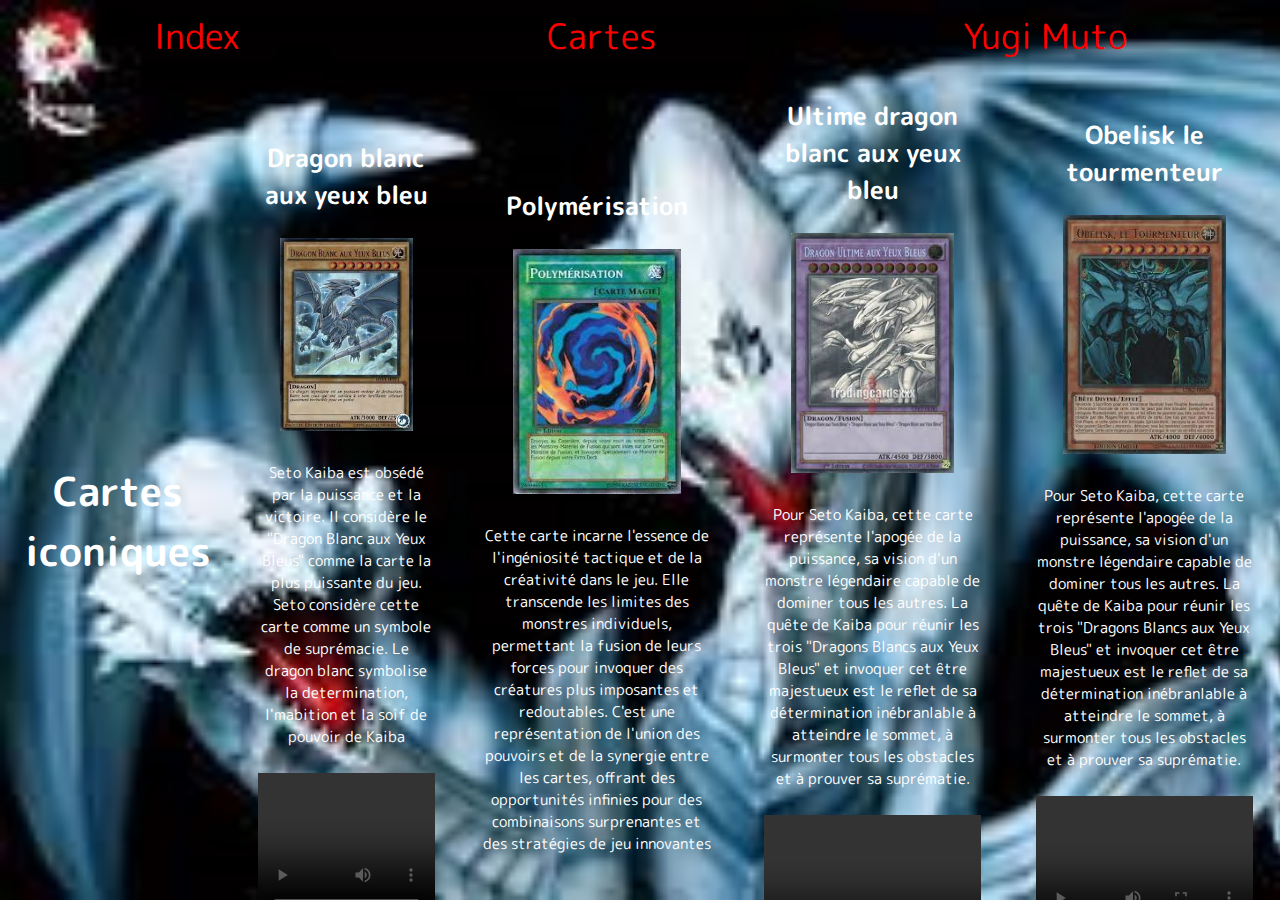
==== cartes.html @ 93021d64 "jeudi soir" ====
<!DOCTYPE html>
<html lang="en">

<head>
    <meta charset="UTF-8">
    <meta name="viewport" content="width=device-width, initial-scale=1.0">
    <title>Seto Kaiba</title>

    <link rel="stylesheet" href="fansite.css">
    <link rel="preconnect" href="https://fonts.googleapis.com">
    <link rel="preconnect" href="https://fonts.gstatic.com" crossorigin>
    <link href="https://fonts.googleapis.com/css2?family=M+PLUS+Rounded+1c:wght@800&display=swap" rel="stylesheet">
</head>

<body>
    <section class="bcg-image">
        <header>
            <section class="burger-menu">
                <input type="checkbox" id="hamburger">
                <label id="hamburger-logo" for="hamburger">☰</label>
                <nav>
                    <a href="">Index</a>
                    <a href="cartes.html">Cartes</a>
                    <a href="">Yugi Muto</a>
                    <!-- <a href=""></a> -->
                </nav>
            </section>
        </header>
        <main class="cartes">
            <h1>Cartes iconiques</h1>
            <section class="sect-dbb">
                <h2>Dragon blanc aux yeux bleu</h2>
                <img src="./images/dbl.jpg" alt="carte du dragon blanc aux yeux bleu">
                <p>Seto Kaiba est obsédé par la puissance et la victoire. Il considère le "Dragon Blanc aux Yeux Bleus"
                    comme la carte la plus puissante du jeu. Seto considère cette carte comme un symbole de suprémacie.
                    Le
                    dragon blanc symbolise la determination, l'mabition et la soif de pouvoir de Kaiba</p>
                <video controls autoplay mute loop>
                    <source src="./assets/bwd.mp4" type="video/mp4">
                    Votre navigateur ne supporte pas la lecture de vidéos HTML5.
                </video>
            </section>
            <section class="sect-poly">
                <h2>Polymérisation</h2>
                <img src="./images/poly.jpg" alt="carte polymérisation">
                <p>Cette carte incarne l'essence de l'ingéniosité tactique et de la créativité dans le jeu. Elle
                    transcende
                    les limites des monstres individuels, permettant la fusion de leurs forces pour invoquer des
                    créatures
                    plus imposantes et redoutables. C'est une représentation de l'union des pouvoirs et de la synergie
                    entre
                    les cartes, offrant des opportunités infinies pour des combinaisons surprenantes et des stratégies
                    de
                    jeu innovantes</p>
            </section>
            <section class="sect-ubdd">
                <h2>Ultime dragon blanc aux yeux bleu</h2>
                <img src="./images/ultimedbl.jpg" alt="carte de l'ultime dragon blanc aux yeux bleu">
                <p>Pour Seto Kaiba, cette carte représente l'apogée de la puissance, sa vision d'un monstre légendaire
                    capable de
                    dominer tous les autres. La quête de Kaiba pour réunir les trois "Dragons Blancs aux Yeux Bleus" et
                    invoquer cet être majestueux
                    est le reflet de sa détermination inébranlable à atteindre le sommet, à surmonter tous les obstacles
                    et
                    à prouver sa suprématie.</p>
                <video controls autoplay mute loop width="400">
                    <source src="./assets/ubwd.mp4" type="video/mp4">
                    Votre navigateur ne supporte pas la lecture de vidéos HTML5.
                </video>
            </section>
            <section class="sect-obelis">
                <h2>Obelisk le tourmenteur</h2>
                <img src="./images/obelisk.jpg" alt="carte d'Obelisk le tourmenteur'">
                <p>Pour Seto Kaiba, cette carte représente l'apogée de la puissance, sa vision d'un monstre légendaire
                    capable de
                    dominer tous les autres. La quête de Kaiba pour réunir les trois "Dragons Blancs aux Yeux Bleus" et
                    invoquer cet être majestueux
                    est le reflet de sa détermination inébranlable à atteindre le sommet, à surmonter tous les obstacles
                    et
                    à prouver sa suprématie.</p>
                <video controls autoplay mute loop width="400">
                    <source src="./assets/obelisk.mp4" type="video/mp4">
                    Votre navigateur ne supporte pas la lecture de vidéos HTML5.
                </video>
            </section>
        </main>
        <main class="grand-ecran">
            <section class="bottom1">
                <img src="./images/dblzoom.jpg" alt="tete de dragon">
            </section>
            <section class="up1">
                <img src="./images/fusion.jpg" alt="tete de dragon">
            </section>
            <section class="bottom2">
                <img src="./images/dblzoom.jpg" alt="tete de dragon">
            </section>
            <section class="empty1"></section>
            <section class="bottom3">
                <img src="./images/dblzoom.jpg" alt="tete de dragon">
            </section>
            <section class="empty2"></section>
        </main>
        <footer>
            <a href="https://kaiba-corp.forumactif.fr/">Sites amis</a>
            <a href="https://twitter.com/official_kaiba?lang=fr">Twitter</a>
            <a href="contact.html">Contact</a>
        </footer>
    </section>
</body>

</html>
---- fansite.css ----
* {
  margin: 0;
  padding: 0;
  box-sizing: border-box;
}

html,
body {
  height: 100%;
  font-family: "M PLUS Rounded 1c", sans-serif;
}

body .bcg-image {
  height: 100%;
  background-color: rgb(75, 69, 69);
  background-image: url(./images/dragon.jpg);
  background-repeat: no-repeat;
  background-size: cover;
}

body .bcg-image header {
  display: inline;
}

body .bcg-image header .burger-menu {
  position: fixed;
  width: 0px;
}

#hamburger {
  display: none;
}

#hamburger-logo {
  cursor: pointer;
  background: black;
  width: 130px;
  display: block;
  color: white;
  text-align: right;
  transform: translateX(-100px);
  padding: 10px;
}

body .bcg-image header .burger-menu nav {
  background: black;
  overflow: hidden;
  width: 80px;
  transform: translateX(-80px);
}

#hamburger-logo,
nav {
  transition: 0.7s;
}

#hamburger:checked~#hamburger-logo,
#hamburger:checked~nav {
  transform: translate(0px);
}

body .bcg-image header .burger-menu nav a {
  color: white;
  text-decoration: none;
  padding: 10px;
}

body .bcg-image header .burger-menu nav a:hover {
  background: #444;
}

body .bcg-image main {
  min-height: 90%;
  display: grid;
  grid-template-rows: 1fr 1fr;
  width: 100%;
  color: black;
}

body .bcg-image .grand-ecran {
  display: none;
}

body .bcg-image main h1 {
  font-size: 40px;
  align-self: flex-end;
  justify-self: center;
}

body .bcg-image main p {
  font-size: 30px;
  justify-self: center;
}

body .bcg-image footer {
  display: flex;
  justify-content: space-around;
  margin-top: 20px;
}

body .bcg-image footer a {
  text-decoration: none;
  color: white;
}

@media screen and (min-width: 620px) and (max-width: 1200px) {
  body .bcg-image {
    background-image: url(./images/bcgDragon-Kaiba3.png);
  }

  body .bcg-image main {
    width: 100%;
    display: flex;
    justify-content: center;
    align-items: center;
  }

  body .bcg-image main h1 {
    font-size: 60px;
    align-self: auto;
    display: inline-block;
  }

  body .bcg-image main p {
    font-size: 50px;
    display: inline-block;
  }

  body .bcg-image footer a {
    text-decoration: none;
    color: black;
  }

  body .bcg-image footer a {
    font-size: 25px;
  }
}

@media screen and (min-width: 1200px) {
  body .bcg-image {
    background-image: url(./images/3dragon.jpg);
  }

  body .bcg-image header .burger-menu {
    width: 100%;
    position: relative;
  }

  #hamburger-logo {
    display: none;
  }

  body .bcg-image header .burger-menu nav {
    background: none;
    width: 100%;
    transform: translateX(0);
    display: flex;
    justify-content: space-around;
  }

  body .bcg-image header .burger-menu nav a {
    color: red;
    font-size: 35px;
  }

  body .bcg-image main {
    width: 100%;
    min-height: 80%;
    display: flex;
    justify-content: center;
    align-items: center;
    color: red;
  }

  body .bcg-image main h1 {
    font-size: 80px;
    align-self: auto;
    display: inline-block;
  }

  body .bcg-image main p {
    font-size: 70px;
    display: inline-block;
  }

  body .bcg-image footer a {
    min-height: 10%;
    color: red;
    font-size: 35px;
  }
}

/* Mise en page CSS pour cartes.html. */

body .bcg-image {
  overflow: auto;
}

body .bcg-image .cartes {
  text-align: center;
  color: white;
}

body .bcg-image .cartes h1 {
  font-size: 40px;
  padding: 25px;
}

body .bcg-image .cartes h2 {
  font-size: 25px;
  padding: 25px;
}

body .bcg-image .cartes img {
  width: 60%;
  margin: auto;
}

body .bcg-image .cartes video {
  margin: auto;
  width: 80%;
}

body .bcg-image .cartes p {
  font-size: 15px;
  padding: 25px;
}

@media screen and (min-width: 620px) and (max-width: 1200px) {
  body .bcg-image .cartes {
    display: none;
  }

  body .bcg-image .grand-ecran {
    margin-top: 3%;
    display: grid;
    grid-template-columns: 1fr 1fr 1fr;
    grid-template-rows: 1fr 1fr;
    grid-template-areas:
      "bottom1 up1 bottom2"
      "empty1 bottom3 empty2";
  }

  /* body .bcg-image .grand-ecran .bottom1 {
    grid-area: bottom1;
    width: 0;
    height: 0;
    border-left: 150px solid transparent;
    border-right: 150px solid transparent;
    border-top: 300px solid black;
    transform: translateX(150px);
  } */

  body .bcg-image .grand-ecran .bottom1 {
    grid-area: bottom1;
    width: 100%;
    height: 100%;
    clip-path: polygon(0% 50%, 100% 50%, 50% 100%);
    justify-self: flex-end;
    align-self: flex-end;
    transform: translateX(50%);
  }

  body .bcg-image .grand-ecran .bottom1 img {
    width: 100%;
    height: 100%;
    transform: translateY(40%);
  }
  
  body .bcg-image .grand-ecran .up1 {
    grid-area: up1;
    width: 100%;
    height: 100%;
    clip-path: polygon(50% 50%, 0% 100%, 100% 100%);
    justify-self: flex-end;
    align-self: flex-end;
  }
  body .bcg-image .grand-ecran .up1 img {
    width: 100%;
    height: 100%;
    transform: translateY(50%);
  }
  
  body .bcg-image .grand-ecran .bottom2 {
    grid-area: bottom2;
    width: 100%;
    height: 100%;
    clip-path: polygon(0% 50%, 100% 50%, 50% 100%);
    justify-self: flex-end;
    overflow: hidden;
    align-self: flex-end;
    transform: translateX(-50%);
  }

  body .bcg-image .grand-ecran .bottom2 img {
    width: 100%;
    height: 100%;
    transform: translateY(50%);
  }
  
  body .bcg-image .grand-ecran .empty1 {
    grid-area: empty1;
  }
  
  body .bcg-image .grand-ecran .bottom3 img {
    grid-area: bottom3;
    width: 100%;
    height: 100%;
    clip-path: polygon(0% 0%, 100% 0%, 50% 50%);
    justify-self: flex-end;
    overflow: hidden;
  }

  body .bcg-image .grand-ecran .bottom3 img {
    width: 100%;
    height: 100%;
  }
  
  body .bcg-image .grand-ecran .empty2 {
    grid-area: empty2;
  }
}
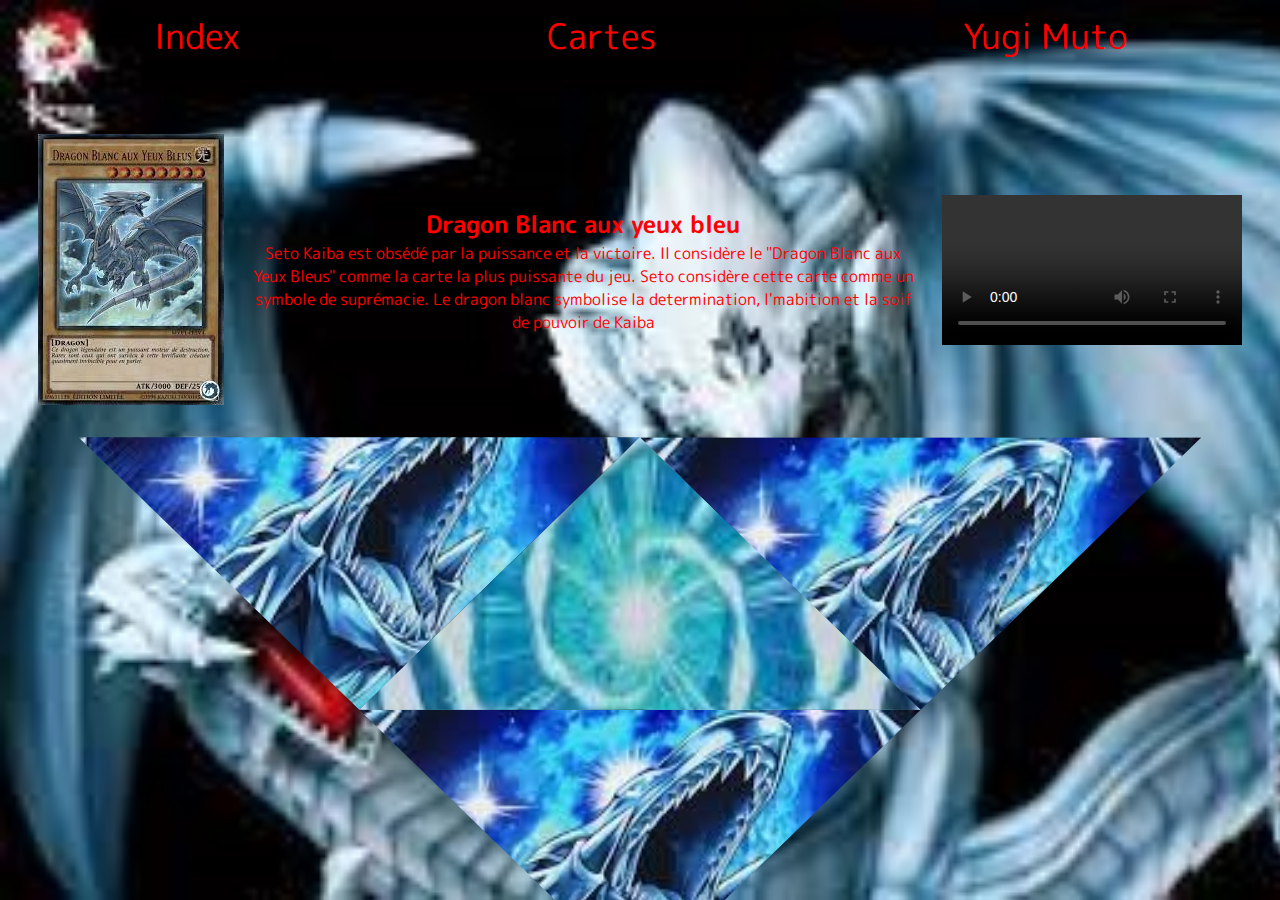
==== commit 3b525966: "fin de semaine" ====
--- a/cartes.html
+++ b/cartes.html
@@ -19,86 +19,161 @@
                 <input type="checkbox" id="hamburger">
                 <label id="hamburger-logo" for="hamburger">☰</label>
                 <nav>
-                    <a href="">Index</a>
+                    <a href="index.html">Index</a>
                     <a href="cartes.html">Cartes</a>
-                    <a href="">Yugi Muto</a>
+                    <a href="yugi.html">Yugi Muto</a>
                     <!-- <a href=""></a> -->
                 </nav>
             </section>
         </header>
-        <main class="cartes">
-            <h1>Cartes iconiques</h1>
-            <section class="sect-dbb">
-                <h2>Dragon blanc aux yeux bleu</h2>
-                <img src="./images/dbl.jpg" alt="carte du dragon blanc aux yeux bleu">
-                <p>Seto Kaiba est obsédé par la puissance et la victoire. Il considère le "Dragon Blanc aux Yeux Bleus"
-                    comme la carte la plus puissante du jeu. Seto considère cette carte comme un symbole de suprémacie.
-                    Le
-                    dragon blanc symbolise la determination, l'mabition et la soif de pouvoir de Kaiba</p>
-                <video controls autoplay mute loop>
-                    <source src="./assets/bwd.mp4" type="video/mp4">
-                    Votre navigateur ne supporte pas la lecture de vidéos HTML5.
-                </video>
+        <main>
+            <section class="petit-ecran">
+                <h1>Cartes iconiques</h1>
+                <section class="sect-dbb">
+                    <h2>Dragon blanc aux yeux bleu</h2>
+                    <img src="./images/dbl.jpg" alt="carte du dragon blanc aux yeux bleu">
+                    <p>Seto Kaiba est obsédé par la puissance et la victoire. Il considère le "Dragon Blanc aux Yeux
+                        Bleus"
+                        comme la carte la plus puissante du jeu. Seto considère cette carte comme un symbole de
+                        suprémacie.
+                        Le
+                        dragon blanc symbolise la determination, l'mabition et la soif de pouvoir de Kaiba</p>
+                    <video controls autoplay mute loop>
+                        <source src="./assets/bwd.mp4" type="video/mp4">
+                        Votre navigateur ne supporte pas la lecture de vidéos HTML5.
+                    </video>
+                </section>
+                <section class="sect-poly">
+                    <h2>Polymérisation</h2>
+                    <img src="./images/poly.jpg" alt="carte polymérisation">
+                    <p>Cette carte incarne l'essence de l'ingéniosité tactique et de la créativité dans le jeu. Elle
+                        transcende
+                        les limites des monstres individuels, permettant la fusion de leurs forces pour invoquer des
+                        créatures
+                        plus imposantes et redoutables. C'est une représentation de l'union des pouvoirs et de la
+                        synergie
+                        entre
+                        les cartes, offrant des opportunités infinies pour des combinaisons surprenantes et des
+                        stratégies
+                        de
+                        jeu innovantes</p>
+                </section>
+                <section class="sect-ubdd">
+                    <h2>Ultime dragon blanc aux yeux bleu</h2>
+                    <img src="./images/ultimedbl.jpg" alt="carte de l'ultime dragon blanc aux yeux bleu">
+                    <p>Pour Seto Kaiba, cette carte représente l'apogée de la puissance, sa vision d'un monstre
+                        légendaire
+                        capable de
+                        dominer tous les autres. La quête de Kaiba pour réunir les trois "Dragons Blancs aux Yeux Bleus"
+                        et
+                        invoquer cet être majestueux
+                        est le reflet de sa détermination inébranlable à atteindre le sommet, à surmonter tous les
+                        obstacles
+                        et
+                        à prouver sa suprématie.</p>
+                    <video controls autoplay mute loop width="400">
+                        <source src="./assets/ubwd.mp4" type="video/mp4">
+                        Votre navigateur ne supporte pas la lecture de vidéos HTML5.
+                    </video>
+                </section>
+                <section class="sect-obelis">
+                    <h2>Obelisk le tourmenteur</h2>
+                    <img src="./images/obelisk.jpg" alt="carte d'Obelisk le tourmenteur'">
+                    <p>Pour Seto Kaiba, cette carte représente l'apogée de la puissance, sa vision d'un monstre
+                        légendaire
+                        capable de
+                        dominer tous les autres. La quête de Kaiba pour réunir les trois "Dragons Blancs aux Yeux Bleus"
+                        et
+                        invoquer cet être majestueux
+                        est le reflet de sa détermination inébranlable à atteindre le sommet, à surmonter tous les
+                        obstacles
+                        et
+                        à prouver sa suprématie.</p>
+                    <video controls autoplay mute loop width="400">
+                        <source src="./assets/obelisk.mp4" type="video/mp4">
+                        Votre navigateur ne supporte pas la lecture de vidéos HTML5.
+                    </video>
+                </section>
             </section>
-            <section class="sect-poly">
-                <h2>Polymérisation</h2>
-                <img src="./images/poly.jpg" alt="carte polymérisation">
-                <p>Cette carte incarne l'essence de l'ingéniosité tactique et de la créativité dans le jeu. Elle
-                    transcende
-                    les limites des monstres individuels, permettant la fusion de leurs forces pour invoquer des
-                    créatures
-                    plus imposantes et redoutables. C'est une représentation de l'union des pouvoirs et de la synergie
-                    entre
-                    les cartes, offrant des opportunités infinies pour des combinaisons surprenantes et des stratégies
-                    de
-                    jeu innovantes</p>
+            <section class="grand-ecran">
+                <section class="grand">
+                    <img src="./images/dbl.jpg" alt="carte du dragon blanc aux yeux bleu">
+                    <article class="grand-ecrit">
+                        <h2>Dragon Blanc aux yeux bleu</h2>
+                        <p>Seto Kaiba est obsédé par la puissance et la victoire. Il considère le "Dragon Blanc aux Yeux
+                            Bleus"
+                            comme la carte la plus puissante du jeu. Seto considère cette carte comme un symbole de
+                            suprémacie.
+                            Le
+                            dragon blanc symbolise la determination, l'mabition et la soif de pouvoir de Kaiba</p>
+                    </article>
+                    <video controls autoplay mute loop>
+                        <source src="./assets/bwd.mp4" type="video/mp4">
+                        Votre navigateur ne supporte pas la lecture de vidéos HTML5.
+                    </video>
+                </section>
+                <section class="triangle">
+                    <section class="bottom1">
+                        <img src="./images/dblzoom.jpg" alt="tete de dragon">
+                    </section>
+                    <section class="up1">
+                        <img src="./images/fusion.jpg" alt="tete de dragon">
+                    </section>
+                    <section class="bottom2">
+                        <img src="./images/dblzoom.jpg" alt="tete de dragon">
+                    </section>
+                    <section class="empty1"></section>
+                    <section class="bottom3">
+                        <img src="./images/dblzoom.jpg" alt="tete de dragon">
+                    </section>
+                    <section class="empty2"></section>
+                </section>
+                <section class="full-triangle">
+                    <img src="./images/3dragonbis.jpg" alt="3 tete de dragon">
+                </section>
+                <section class="grand">
+                    <img src="./images/ultimedbl.jpg" alt="carte de l'ultime dragon blanc aux yeux bleu">
+                    <article class="grand-ecrit">
+                        <h2>Ultime dragon blanc aux yeux bleu</h2>
+                        <p>Pour Seto Kaiba, cette carte représente l'apogée de la puissance, sa vision d'un monstre
+                            légendaire
+                            capable de
+                            dominer tous les autres. La quête de Kaiba pour réunir les trois "Dragons Blancs aux Yeux
+                            Bleus"
+                            et
+                            invoquer cet être majestueux
+                            est le reflet de sa détermination inébranlable à atteindre le sommet, à surmonter tous les
+                            obstacles
+                            et
+                            à prouver sa suprématie.</p>
+                    </article>
+                    <video controls autoplay mute loop width="400">
+                        <source src="./assets/ubwd.mp4" type="video/mp4">
+                        Votre navigateur ne supporte pas la lecture de vidéos HTML5.
+                    </video>
+                </section>
+                <section class="grand">
+                    <img src="./images/obelisk.jpg" alt="carte d'Obelisk le tourmenteur'">
+                    <article class="grand-ecrit">
+                        <h2>Obelisk le tourmenteur</h2>
+                        <p>Pour Seto Kaiba, cette carte représente l'apogée de la puissance, sa vision d'un monstre
+                            légendaire
+                            capable de
+                            dominer tous les autres. La quête de Kaiba pour réunir les trois "Dragons Blancs aux Yeux
+                            Bleus"
+                            et
+                            invoquer cet être majestueux
+                            est le reflet de sa détermination inébranlable à atteindre le sommet, à surmonter tous les
+                            obstacles
+                            et
+                            à prouver sa suprématie.</p>
+                    </article>
+                    <video controls autoplay mute loop width="400">
+                        <source src="./assets/obelisk.mp4" type="video/mp4">
+                        Votre navigateur ne supporte pas la lecture de vidéos HTML5.
+                    </video>
+                </section>
             </section>
-            <section class="sect-ubdd">
-                <h2>Ultime dragon blanc aux yeux bleu</h2>
-                <img src="./images/ultimedbl.jpg" alt="carte de l'ultime dragon blanc aux yeux bleu">
-                <p>Pour Seto Kaiba, cette carte représente l'apogée de la puissance, sa vision d'un monstre légendaire
-                    capable de
-                    dominer tous les autres. La quête de Kaiba pour réunir les trois "Dragons Blancs aux Yeux Bleus" et
-                    invoquer cet être majestueux
-                    est le reflet de sa détermination inébranlable à atteindre le sommet, à surmonter tous les obstacles
-                    et
-                    à prouver sa suprématie.</p>
-                <video controls autoplay mute loop width="400">
-                    <source src="./assets/ubwd.mp4" type="video/mp4">
-                    Votre navigateur ne supporte pas la lecture de vidéos HTML5.
-                </video>
-            </section>
-            <section class="sect-obelis">
-                <h2>Obelisk le tourmenteur</h2>
-                <img src="./images/obelisk.jpg" alt="carte d'Obelisk le tourmenteur'">
-                <p>Pour Seto Kaiba, cette carte représente l'apogée de la puissance, sa vision d'un monstre légendaire
-                    capable de
-                    dominer tous les autres. La quête de Kaiba pour réunir les trois "Dragons Blancs aux Yeux Bleus" et
-                    invoquer cet être majestueux
-                    est le reflet de sa détermination inébranlable à atteindre le sommet, à surmonter tous les obstacles
-                    et
-                    à prouver sa suprématie.</p>
-                <video controls autoplay mute loop width="400">
-                    <source src="./assets/obelisk.mp4" type="video/mp4">
-                    Votre navigateur ne supporte pas la lecture de vidéos HTML5.
-                </video>
-            </section>
-        </main>
-        <main class="grand-ecran">
-            <section class="bottom1">
-                <img src="./images/dblzoom.jpg" alt="tete de dragon">
-            </section>
-            <section class="up1">
-                <img src="./images/fusion.jpg" alt="tete de dragon">
-            </section>
-            <section class="bottom2">
-                <img src="./images/dblzoom.jpg" alt="tete de dragon">
-            </section>
-            <section class="empty1"></section>
-            <section class="bottom3">
-                <img src="./images/dblzoom.jpg" alt="tete de dragon">
-            </section>
-            <section class="empty2"></section>
         </main>
         <footer>
             <a href="https://kaiba-corp.forumactif.fr/">Sites amis</a>
--- a/fansite.css
+++ b/fansite.css
@@ -4,8 +4,7 @@
   box-sizing: border-box;
 }
 
-html,
-body {
+html {
   height: 100%;
   font-family: "M PLUS Rounded 1c", sans-serif;
 }
@@ -54,8 +53,8 @@
   transition: 0.7s;
 }
 
-#hamburger:checked~#hamburger-logo,
-#hamburger:checked~nav {
+#hamburger:checked ~ #hamburger-logo,
+#hamburger:checked ~ nav {
   transform: translate(0px);
 }
 
@@ -201,38 +200,85 @@
   color: white;
 }
 
-body .bcg-image .cartes h1 {
+body .bcg-image main .petit-ecran h1 {
   font-size: 40px;
   padding: 25px;
 }
 
-body .bcg-image .cartes h2 {
+body .bcg-image main .petit-ecran h2 {
   font-size: 25px;
   padding: 25px;
 }
 
-body .bcg-image .cartes img {
+body .bcg-image main .petit-ecran img {
   width: 60%;
   margin: auto;
 }
 
-body .bcg-image .cartes video {
+body .bcg-image main .petit-ecran video {
   margin: auto;
   width: 80%;
 }
 
-body .bcg-image .cartes p {
+body .bcg-image main .petit-ecran p {
   font-size: 15px;
   padding: 25px;
 }
 
-@media screen and (min-width: 620px) and (max-width: 1200px) {
-  body .bcg-image .cartes {
+@media screen and (min-width: 620px) {
+  body .bcg-image header .burger-menu {
+    width: 100%;
+    position: relative;
+  }
+
+  #hamburger-logo {
     display: none;
   }
 
-  body .bcg-image .grand-ecran {
-    margin-top: 3%;
+  body .bcg-image header .burger-menu nav {
+    background: none;
+    width: 100%;
+    transform: translateX(0);
+    display: flex;
+    justify-content: space-around;
+  }
+
+  body .bcg-image header .burger-menu nav a {
+    color: red;
+    font-size: 35px;
+  }
+  body .bcg-image main .petit-ecran {
+    display: none;
+  }
+
+  body .bcg-image main .grand-ecran {
+    display: block;
+    margin: 3%;
+  }
+  body .bcg-image main .grand-ecran .grand {
+    display: flex;
+    justify-content: space-between;
+    align-items: center;
+    text-align: center;
+    margin-top: 2%;
+  }
+
+  body .bcg-image main .grand-ecran .grand .grand-ecrit {
+    padding: 0% 2%;
+  }
+
+  body .bcg-image main .grand-ecran .grand .grand-ecrit p {
+    font-size: 16px;
+  }
+
+  body .bcg-image main .grand-ecran .grand video {
+    width: 30%;
+    max-width: 40%;
+  }
+
+  body .bcg-image main .grand-ecran .triangle {
+    cursor: pointer;
+    margin: -20%;
     display: grid;
     grid-template-columns: 1fr 1fr 1fr;
     grid-template-rows: 1fr 1fr;
@@ -240,18 +286,7 @@
       "bottom1 up1 bottom2"
       "empty1 bottom3 empty2";
   }
-
-  /* body .bcg-image .grand-ecran .bottom1 {
-    grid-area: bottom1;
-    width: 0;
-    height: 0;
-    border-left: 150px solid transparent;
-    border-right: 150px solid transparent;
-    border-top: 300px solid black;
-    transform: translateX(150px);
-  } */
-
-  body .bcg-image .grand-ecran .bottom1 {
+  body .bcg-image main .grand-ecran .triangle .bottom1 {
     grid-area: bottom1;
     width: 100%;
     height: 100%;
@@ -261,13 +296,13 @@
     transform: translateX(50%);
   }
 
-  body .bcg-image .grand-ecran .bottom1 img {
+  body .bcg-image main .grand-ecran .triangle .bottom1 img {
     width: 100%;
     height: 100%;
     transform: translateY(40%);
   }
-  
-  body .bcg-image .grand-ecran .up1 {
+
+  body .bcg-image main .grand-ecran .up1 {
     grid-area: up1;
     width: 100%;
     height: 100%;
@@ -275,13 +310,13 @@
     justify-self: flex-end;
     align-self: flex-end;
   }
-  body .bcg-image .grand-ecran .up1 img {
+  body .bcg-image main .grand-ecran .up1 img {
     width: 100%;
     height: 100%;
     transform: translateY(50%);
   }
-  
-  body .bcg-image .grand-ecran .bottom2 {
+
+  body .bcg-image main .grand-ecran .triangle .bottom2 {
     grid-area: bottom2;
     width: 100%;
     height: 100%;
@@ -292,17 +327,17 @@
     transform: translateX(-50%);
   }
 
-  body .bcg-image .grand-ecran .bottom2 img {
+  body .bcg-image main .grand-ecran .triangle .bottom2 img {
     width: 100%;
     height: 100%;
     transform: translateY(50%);
   }
-  
-  body .bcg-image .grand-ecran .empty1 {
+
+  body .bcg-image main .grand-ecran .triangle .empty1 {
     grid-area: empty1;
   }
-  
-  body .bcg-image .grand-ecran .bottom3 img {
+
+  body .bcg-image main .grand-ecran .triangle .bottom3 img {
     grid-area: bottom3;
     width: 100%;
     height: 100%;
@@ -311,12 +346,108 @@
     overflow: hidden;
   }
 
-  body .bcg-image .grand-ecran .bottom3 img {
-    width: 100%;
-    height: 100%;
-  }
-  
-  body .bcg-image .grand-ecran .empty2 {
+  body .bcg-image main .grand-ecran .triangle .bottom3 img {
+    width: 100%;
+    height: 100%;
+  }
+
+  body .bcg-image main .grand-ecran .triangle .empty2 {
     grid-area: empty2;
   }
-}+
+  body .bcg-image main .grand-ecran .triangle:hover {
+    opacity: 0;
+    visibility: hidden;
+    transition: opacity 1s ease-in-out, visibility 1s ease-in-out;
+  }
+
+  body .bcg-image main .grand-ecran .full-triangle {
+    margin: auto;
+    margin-bottom: -50%;
+    width: 100%;
+    height: 100%;
+    opacity: 1;
+    visibility: hidden;
+    clip-path: polygon(50% 0%, 0% 40%, 0% 85%, 50% 100%, 100% 85%, 100% 40%);
+    transform: translateY(-100%);
+  }
+
+  body .bcg-image main .grand-ecran .full-triangle img {
+    width: 100%;
+    height: 100%;
+  }
+  body .bcg-image main .grand-ecran .triangle:hover ~ .full-triangle {
+    opacity: 1;
+    visibility: visible;
+    transition: opacity 1s ease-in-out, visibility 0.3s ease-in-out;
+  }
+}
+
+/* Mise en page CSS pour yugi.html. */
+body {
+  height: 100%;
+  display: flex;
+  flex-direction: column;
+  align-items: center;
+  overflow: auto;
+}
+
+body .yugi {
+  width: 80%;
+  clip-path: polygon(50% 0%, 0% 25%, 0% 75%, 50% 100%, 100% 75%, 100% 25%);
+}
+
+body .yugi img {
+  width: 100%;
+  height: 100%;
+}
+
+body .pegasus {
+  width: 80%;
+  clip-path: polygon(
+    50% 0%,
+    69% 25%,
+    98% 35%,
+    81% 64%,
+    83% 100%,
+    50% 84%,
+    15% 100%,
+    20% 61%,
+    2% 35%,
+    29% 25%
+  );
+}
+
+body .pegasus img {
+  width: 100%;
+  height: 100%;
+}
+body .dartz {
+  width: 80%;
+  clip-path: polygon(
+    50% 0%,
+    89% 8%,
+    100% 33%,
+    100% 70%,
+    89% 94%,
+    50% 100%,
+    33% 77%,
+    0 87%,
+    0 17%,
+    29% 23%
+  );
+}
+body .dartz img {
+  width: 100%;
+  height: 100%;
+}
+
+body .noah {
+  width: 80%;
+  clip-path: polygon(50% 0%, 100% 50%, 50% 100%, 0% 50%);
+}
+
+body .noah img {
+  width: 100%;
+  height: 100%;
+}
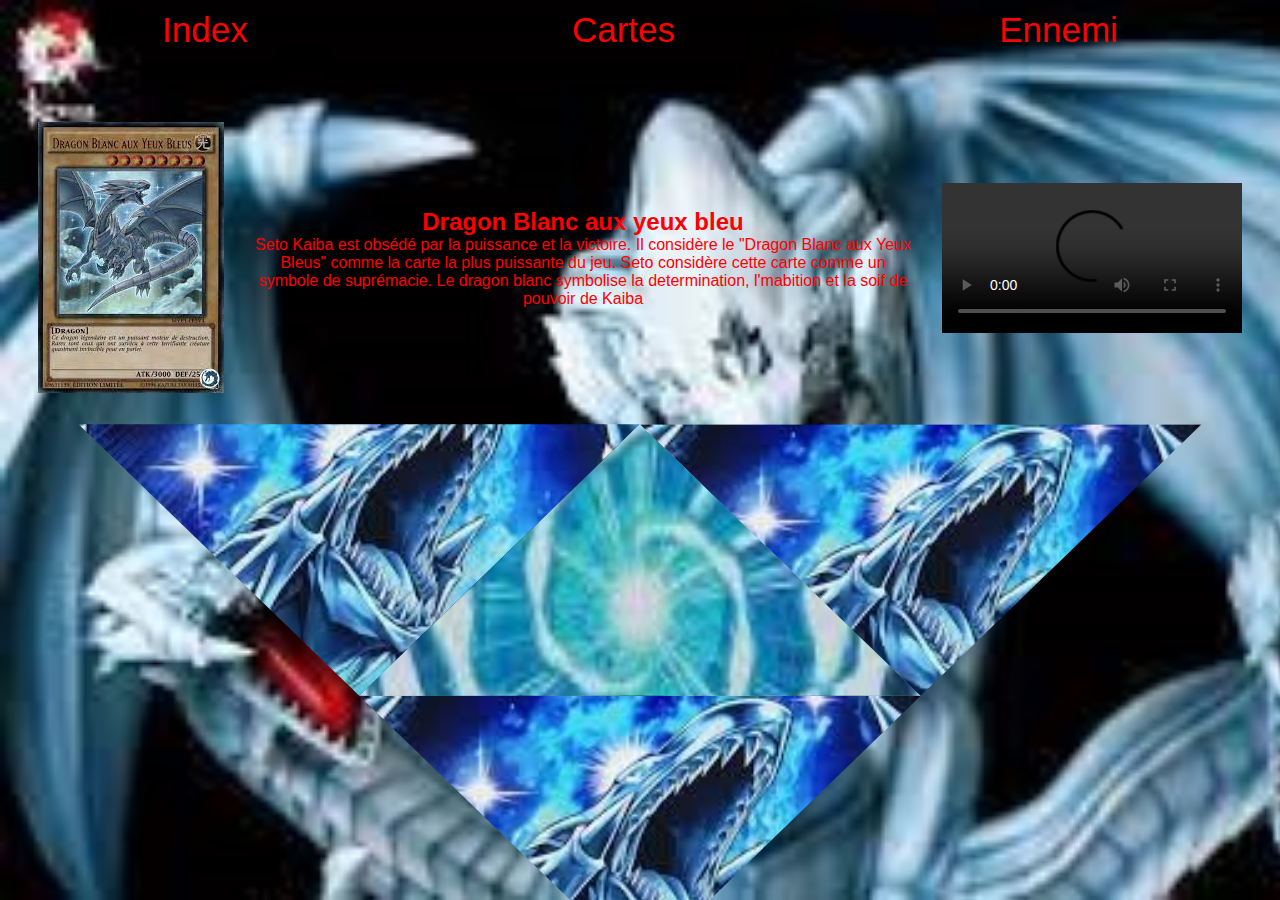
==== commit b59f8a14: "fin de session" ====
--- a/cartes.html
+++ b/cartes.html
@@ -21,7 +21,7 @@
                 <nav>
                     <a href="index.html">Index</a>
                     <a href="cartes.html">Cartes</a>
-                    <a href="yugi.html">Yugi Muto</a>
+                    <a href="ennemi.html">Ennemi</a>
                     <!-- <a href=""></a> -->
                 </nav>
             </section>
@@ -176,9 +176,30 @@
             </section>
         </main>
         <footer>
-            <a href="https://kaiba-corp.forumactif.fr/">Sites amis</a>
-            <a href="https://twitter.com/official_kaiba?lang=fr">Twitter</a>
-            <a href="contact.html">Contact</a>
+            <h4>Liens utiles et contacts</h4>
+            <section>
+                <a href="https://kaiba-corp.forumactif.fr/">Sites amis</a>
+                <a href="https://twitter.com/official_kaiba?lang=fr">Twitter</a>
+            </section>
+            <section class="contact">
+                <form action="mailto:votre@email.com" method="post" enctype="text/plain">
+                    <section class="contact-nom">
+                        <label for="name">Nom :</label>
+                        <input type="text" id="name" name="name" required>
+
+                        <label for="prenom">Prenom :</label>
+                        <input type="text" id="prenom" name="prenom" required>
+
+                        <label for="email">Email :</label>
+                        <input type="email" id="email" name="email" required>
+                    </section>
+                    <section>
+                        <label for="message">Message :</label>
+                        <textarea id="message" name="message" required></textarea>
+                        <input type="submit" value="Envoyer">
+                    </section>
+                </form>
+            </section>
         </footer>
     </section>
 </body>
--- a/fansite.css
+++ b/fansite.css
@@ -53,8 +53,8 @@
   transition: 0.7s;
 }
 
-#hamburger:checked ~ #hamburger-logo,
-#hamburger:checked ~ nav {
+#hamburger:checked~#hamburger-logo,
+#hamburger:checked~nav {
   transform: translate(0px);
 }
 
@@ -91,15 +91,28 @@
   justify-self: center;
 }
 
-body .bcg-image footer {
+body .bcg-image footer section {
   display: flex;
   justify-content: space-around;
-  margin-top: 20px;
+  margin: 3%;
+}
+
+body .bcg-image footer h4 {
+  text-align: center;
 }
 
 body .bcg-image footer a {
   text-decoration: none;
   color: white;
+}
+
+body .bcg-image footer .contact {
+  display: block;
+}
+
+body .bcg-image footer .contact form .contact-nom {
+  display: flex;
+  justify-content: space-around;
 }
 
 @media screen and (min-width: 620px) and (max-width: 1200px) {
@@ -225,6 +238,30 @@
   padding: 25px;
 }
 
+body .bcg-image footer section {
+  display: flex;
+  justify-content: space-around;
+  margin: 3%;
+}
+
+body .bcg-image footer h4 {
+  text-align: center;
+}
+
+body .bcg-image footer a {
+  text-decoration: none;
+  color: white;
+}
+
+body .bcg-image footer .contact {
+  display: block;
+}
+
+body .bcg-image footer .contact form .contact-nom {
+  display: flex;
+  justify-content: space-around;
+}
+
 @media screen and (min-width: 620px) {
   body .bcg-image header .burger-menu {
     width: 100%;
@@ -247,6 +284,7 @@
     color: red;
     font-size: 35px;
   }
+
   body .bcg-image main .petit-ecran {
     display: none;
   }
@@ -255,6 +293,7 @@
     display: block;
     margin: 3%;
   }
+
   body .bcg-image main .grand-ecran .grand {
     display: flex;
     justify-content: space-between;
@@ -286,6 +325,7 @@
       "bottom1 up1 bottom2"
       "empty1 bottom3 empty2";
   }
+
   body .bcg-image main .grand-ecran .triangle .bottom1 {
     grid-area: bottom1;
     width: 100%;
@@ -310,6 +350,7 @@
     justify-self: flex-end;
     align-self: flex-end;
   }
+
   body .bcg-image main .grand-ecran .up1 img {
     width: 100%;
     height: 100%;
@@ -376,78 +417,435 @@
     width: 100%;
     height: 100%;
   }
-  body .bcg-image main .grand-ecran .triangle:hover ~ .full-triangle {
+
+  body .bcg-image main .grand-ecran .triangle:hover~.full-triangle {
     opacity: 1;
     visibility: visible;
     transition: opacity 1s ease-in-out, visibility 0.3s ease-in-out;
   }
 }
 
-/* Mise en page CSS pour yugi.html. */
+/* Mise en page CSS pour ennemi.html. */
 body {
   height: 100%;
+  font-family: 'Montserrat', sans-serif;
+  overflow: auto;
+}
+
+body .ennemi-fond header .burger-menu {
+  position: fixed;
+  width: 0px;
+}
+
+#hamburger {
+  display: none;
+}
+
+#hamburger-logo {
+  cursor: pointer;
+  background: black;
+  width: 130px;
+  display: block;
+  color: white;
+  text-align: right;
+  transform: translateX(-100px);
+  padding: 10px;
+}
+
+body .ennemi-fond header .burger-menu nav {
+  background: black;
+  overflow: hidden;
+  width: 80px;
+  transform: translateX(-80px);
+}
+
+#hamburger-logo,
+nav {
+  transition: 0.7s;
+}
+
+#hamburger:checked~#hamburger-logo,
+#hamburger:checked~nav {
+  transform: translate(0px);
+}
+
+body .ennemi-fond header .burger-menu nav a {
+  color: white;
+  text-decoration: none;
+  padding: 10px;
+}
+
+body .ennemi-fond header .burger-menu nav a:hover {
+  background: #444;
+}
+
+body .ennemi-fond {
+  background-image: url(./images/ennemi-fond.avif);
+  background-repeat: no-repeat;
+  background-size: cover;
+}
+
+body .ennemi-fond main {
   display: flex;
   flex-direction: column;
   align-items: center;
-  overflow: auto;
-}
-
-body .yugi {
+  padding: 10%;
+  color: white;
+  text-align: center;
+}
+
+body .ennemi-fond main .big {
+  display: none;
+}
+
+body .ennemi-fond main .little h1 {
+  text-transform: uppercase;
+  font-weight: bold;
+  -webkit-text-stroke: 2px black;
+  /* Pour Chrome et Safari */
+  background: linear-gradient(to right, #ff7e5f, #feb47b);
+  -webkit-background-clip: text;
+  background-clip: text;
+  color: transparent;
+  font-size: 5.2em;
+  font-family: 'Anton' sans-serif;
+  padding: 3%;
+}
+
+body .ennemi-fond main .little h2 {
+  font-size: 2.8em;
+  background: linear-gradient(to right, #3498db, #5dade2);
+  -webkit-background-clip: text;
+  background-clip: text;
+  color: transparent;
+  font-family: 'Anton' sans-serif;
+  padding: 3%;
+}
+
+body .ennemi-fond main .little h3 {
+  font-size: 1.5em;
+  background: linear-gradient(to right, #2ecc71, #58d68d);
+  -webkit-background-clip: text;
+  background-clip: text;
+  color: transparent;
+  font-family: 'Anton' sans-serif;
+  padding: 3%;
+}
+
+body .ennemi-fond main .little p {
+  font-size: 0.8em;
+  padding: 3%;
+}
+
+body .ennemi-fond main .little img {
+  width: 45%;
+}
+
+
+body .ennemi-fond main .little section .yugi {
   width: 80%;
   clip-path: polygon(50% 0%, 0% 25%, 0% 75%, 50% 100%, 100% 75%, 100% 25%);
-}
-
-body .yugi img {
+  margin: 10% auto;
+}
+
+body .ennemi-fond main .little section .yugi img {
   width: 100%;
   height: 100%;
 }
 
-body .pegasus {
+body .ennemi-fond main .little section .pegasus {
   width: 80%;
-  clip-path: polygon(
-    50% 0%,
-    69% 25%,
-    98% 35%,
-    81% 64%,
-    83% 100%,
-    50% 84%,
-    15% 100%,
-    20% 61%,
-    2% 35%,
-    29% 25%
-  );
-}
-
-body .pegasus img {
+  clip-path: polygon(25% 0%, 75% 0%, 100% 25%, 50% 100%, 0% 25%);
+  margin: 10% auto;
+}
+
+body .ennemi-fond main .little section .pegasus img {
   width: 100%;
   height: 100%;
 }
-body .dartz {
+
+body .ennemi-fond main .little section .dartz {
   width: 80%;
-  clip-path: polygon(
-    50% 0%,
-    89% 8%,
-    100% 33%,
-    100% 70%,
-    89% 94%,
-    50% 100%,
-    33% 77%,
-    0 87%,
-    0 17%,
-    29% 23%
-  );
-}
-body .dartz img {
+  clip-path: polygon(50% 0%,
+      69% 25%,
+      98% 35%,
+      81% 64%,
+      83% 100%,
+      50% 84%,
+      15% 100%,
+      20% 61%,
+      2% 35%,
+      29% 25%);
+  margin: 10% auto;
+}
+
+body .ennemi-fond main .little section .dartz img {
   width: 100%;
   height: 100%;
 }
 
-body .noah {
+body .ennemi-fond main .little section .noah {
   width: 80%;
   clip-path: polygon(50% 0%, 100% 50%, 50% 100%, 0% 50%);
-}
-
-body .noah img {
+  margin: 10% auto;
+}
+
+body .ennemi-fond main .little section .noah img {
   width: 100%;
   height: 100%;
 }
+
+body .ennemi-fond footer {
+  padding-bottom: 3%;
+}
+
+body .ennemi-fond footer section {
+  display: flex;
+  justify-content: space-around;
+  margin: 3%;
+}
+
+body .ennemi-fond footer h4 {
+  text-align: center;
+  font-size: 2em;
+}
+
+body .ennemi-fond footer a {
+  text-decoration: none;
+  color: white;
+  font-size: 1.4em;
+}
+
+body .ennemi-fond footer .contact {
+  display: block;
+}
+
+body .ennemi-fond footer .contact form {
+  font-size: 1.4em;
+}
+
+body .ennemi-fond footer .contact form .contact-nom {
+  display: flex;
+  justify-content: space-around;
+}
+
+@media screen and (min-width: 950px) {
+
+  body .ennemi-fond {
+    width: 100%;
+    height: 100%;
+    overflow: auto;
+  }
+
+  body .ennemi-fond header {
+    height: 10%;
+  }
+
+  body .ennemi-fond header .burger-menu {
+    width: 100%;
+    position: relative;
+  }
+
+  #hamburger-logo {
+    display: none;
+  }
+
+  body .ennemi-fond header .burger-menu nav {
+    background: none;
+    width: 100%;
+    transform: translateX(0);
+    display: flex;
+    justify-content: space-around;
+  }
+
+  body .ennemi-fond header .burger-menu nav a {
+    color: red;
+    font-size: 35px;
+  }
+
+  body .ennemi-fond main .little {
+    display: none;
+  }
+
+  body .ennemi-fond main {
+    margin: 0%;
+    padding: 0%;
+    width: 100%;
+    height: 460%;
+  }
+
+  body .ennemi-fond main .big {
+    display: grid;
+    grid-template-columns: 1fr 1fr;
+    grid-template-rows: 1fr 1fr 0.2fr 0.2fr 1fr 1fr;
+    margin: 5% 0%;
+    width: 100%;
+    height: 100%;
+  }
+
+
+  body .ennemi-fond main .big .yugi-big {
+    clip-path: polygon(0% 0%, 8% 10%, 7% 20%, 18% 30%, 17% 40%, 28% 50%, 27% 60%, 38% 70%, 37% 80%, 48% 90%, 50% 100%, 0% 100%);
+    width: 200%;
+    height: 200%;
+    background-image: url(./images/ennemi-fond4.avif);
+    background-repeat: no-repeat;
+    background-size: cover;
+    display: flex;
+    flex-direction: column-reverse;
+  }
+
+  body .ennemi-fond main .big .yugi-big h2 {
+    width: 40%;
+    text-transform: uppercase;
+    font-weight: bold;
+    -webkit-text-stroke: 2px black;
+    background: linear-gradient(to right, #ff7e5f, #feb47b);
+    -webkit-background-clip: text;
+    background-clip: text;
+    color: transparent;
+    font-size: 3.2em;
+    font-family: 'Anton' sans-serif;
+    padding: 1%;
+  }
+
+  body .ennemi-fond main .big .yugi-big p {
+    width: 40%;
+    margin-left: 2%;
+    font-size: 2.3em;
+  }
+
+  body .ennemi-fond main .big .yugi-big img {
+    width: 35%;
+    margin: 0% 0% 2% 4%;
+  }
+
+  body .ennemi-fond main .big .pegasus-big {
+    clip-path: polygon(0% 0%, 8% 10%, 7% 20%, 18% 30%, 17% 40%, 28% 50%, 27% 60%, 38% 70%, 37% 80%, 48% 90%, 50% 100%, 51% 90%, 47% 80%, 53% 70%, 47% 60%, 53% 50%, 47% 40%, 53% 30%, 47% 20%, 53% 10%, 50% 0%);
+    width: 200%;
+    height: 200%;
+    background-image: url(./images/ennemi-fond2.avif);
+    background-repeat: no-repeat;
+    background-size: cover;
+    transform: translateX(-50%);
+    display: flex;
+    flex-direction: column;
+  }
+
+  body .ennemi-fond main .big .pegasus-big h2 {
+    width: 50%;
+    text-transform: uppercase;
+    font-weight: bold;
+    -webkit-text-stroke: 2px black;
+    background: linear-gradient(to right, #ff7e5f, #feb47b);
+    -webkit-background-clip: text;
+    background-clip: text;
+    color: transparent;
+    font-size: 3.2em;
+    font-family: 'Anton' sans-serif;
+    padding: 1%;
+    margin-left: 2%;
+  }
+
+  body .ennemi-fond main .big .pegasus-big p {
+    width: 40%;
+    margin-left: 8%;
+    font-size: 2.3em;
+  }
+
+  body .ennemi-fond main .big .pegasus-big img {
+    width: 50%;
+    margin: 2% 0% 0% 4%;
+  }
+
+  body .ennemi-fond main .big .dartz-big {
+    clip-path: polygon(50% 100%, 51% 90%, 47% 80%, 53% 70%, 47% 60%, 53% 50%, 47% 40%, 53% 30%, 47% 20%, 53% 10%, 50% 0%, 100% 0%, 92% 10%, 93% 20%, 82% 30%, 83% 40%, 72% 50%, 73% 60%, 62% 70%, 63% 80%, 54% 90%);
+    width: 200%;
+    height: 200%;
+    background-image: url(./images/ennemi-fond1.avif);
+    background-repeat: no-repeat;
+    background-size: cover;
+    transform: translateY(-50%);
+    display: flex;
+    flex-direction: column;
+    align-items: end;
+  }
+
+  body .ennemi-fond main .big .dartz-big h2 {
+    width: 50%;
+    text-transform: uppercase;
+    font-weight: bold;
+    -webkit-text-stroke: 2px black;
+    background: linear-gradient(to right, #ff7e5f, #feb47b);
+    -webkit-background-clip: text;
+    background-clip: text;
+    color: transparent;
+    font-size: 3.2em;
+    font-family: 'Anton' sans-serif;
+    padding: 1%;
+  }
+
+  body .ennemi-fond main .big .dartz-big p {
+    width: 40%;
+    margin-right: 8%;
+    font-size: 2.3em;
+  }
+
+  body .ennemi-fond main .big .dartz-big img {
+    width: 50%;
+    margin: 2% 4% 0% 0%;
+  }
+
+  body .ennemi-fond main .big .noah-big {
+    clip-path: polygon(100% 0%, 92% 10%, 93% 20%, 82% 30%, 83% 40%, 72% 50%, 73% 60%, 62% 70%, 63% 80%, 54% 90%, 50% 100%, 100% 100%);
+    width: 200%;
+    height: 200%;
+    transform: translate3d(-50%, -50%, 0);
+    background-image: url(./images/ennemi-fond3.avif);
+    background-repeat: no-repeat;
+    background-size: cover;
+    display: flex;
+    flex-direction: column-reverse;
+    align-items: end;
+    justify-content: end;
+  }
+
+  body .ennemi-fond main .big .noah-big h2 {
+    width: 40%;
+    text-transform: uppercase;
+    font-weight: bold;
+    -webkit-text-stroke: 2px black;
+    background: linear-gradient(to right, #ff7e5f, #feb47b);
+    -webkit-background-clip: text;
+    background-clip: text;
+    color: transparent;
+    font-size: 3.2em;
+    font-family: 'Anton' sans-serif;
+    padding: 1%;
+  }
+
+  body .ennemi-fond main .big .noah-big p {
+    width: 40%;
+    margin-right: 2%;
+    font-size: 2.3em;
+  }
+
+  body .ennemi-fond main .big .noah-big img {
+    width: 35%;
+    margin: 0% 4% 2% 0%;
+  }
+
+  body .ennemi-fond footer h4 {
+    font-size: 2.9em;
+  }
+
+  body .ennemi-fond footer a {
+    font-size: 2.2em;
+    color: red;
+  }
+
+  body .ennemi-fond footer .contact form {
+    font-size: 2.2em;
+    color: red;
+  }
+}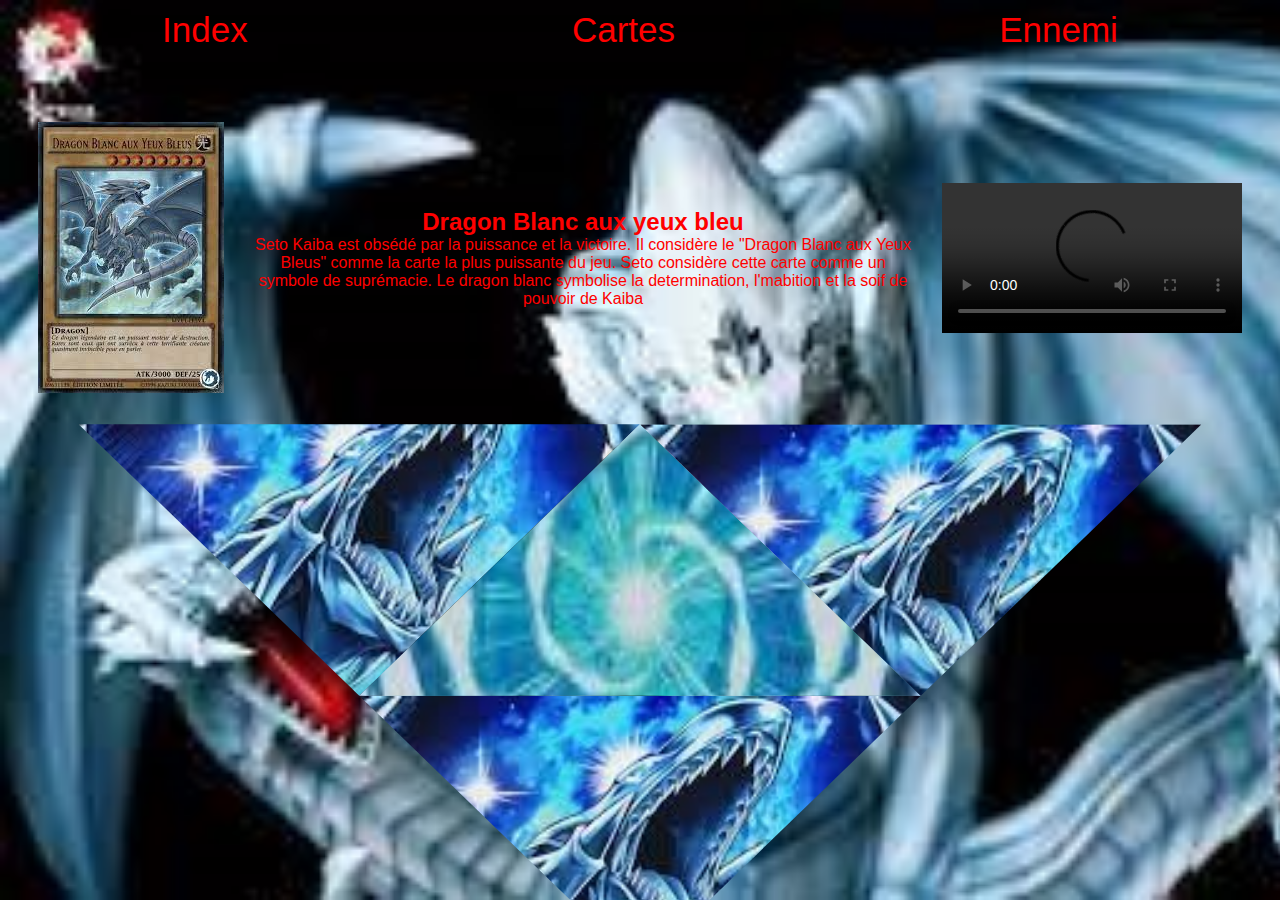
==== commit dab2a1d0: "description" ====
--- a/cartes.html
+++ b/cartes.html
@@ -10,6 +10,26 @@
     <link rel="preconnect" href="https://fonts.googleapis.com">
     <link rel="preconnect" href="https://fonts.gstatic.com" crossorigin>
     <link href="https://fonts.googleapis.com/css2?family=M+PLUS+Rounded+1c:wght@800&display=swap" rel="stylesheet">
+
+    <meta name="description" content="La page de présentation de Seto Kaiba">
+
+    <meta property="og:title" content="Fan page">
+    <meta property="og:description" content="La page de présentation de Seto Kaiba">
+    <meta property="og:image" content="bcgDragon-Kaiba3.png">
+    <meta property="og:url" content="index.html">
+    <meta property="og:type" content="website">
+
+    <meta name="twitter:card" content="summary">
+    <meta name="twitter:title" content="Fan page">
+    <meta name="twitter:description" content="La page de présentation de Seto Kaiba">
+    <meta name="twitter:image" content="bcgDragon-Kaiba3.png">
+
+    <meta property="og:title" content="Fan page">
+    <meta property="og:description" content="La page de présentation de Seto Kaiba">
+    <meta property="og:image" content="bcgDragon-Kaiba3.png">
+    <meta property="og:url" content="index.html">
+    <meta property="og:type" content="website">
+    <meta property="og:site_name" content="Fan de Kaiba">
 </head>
 
 <body>
